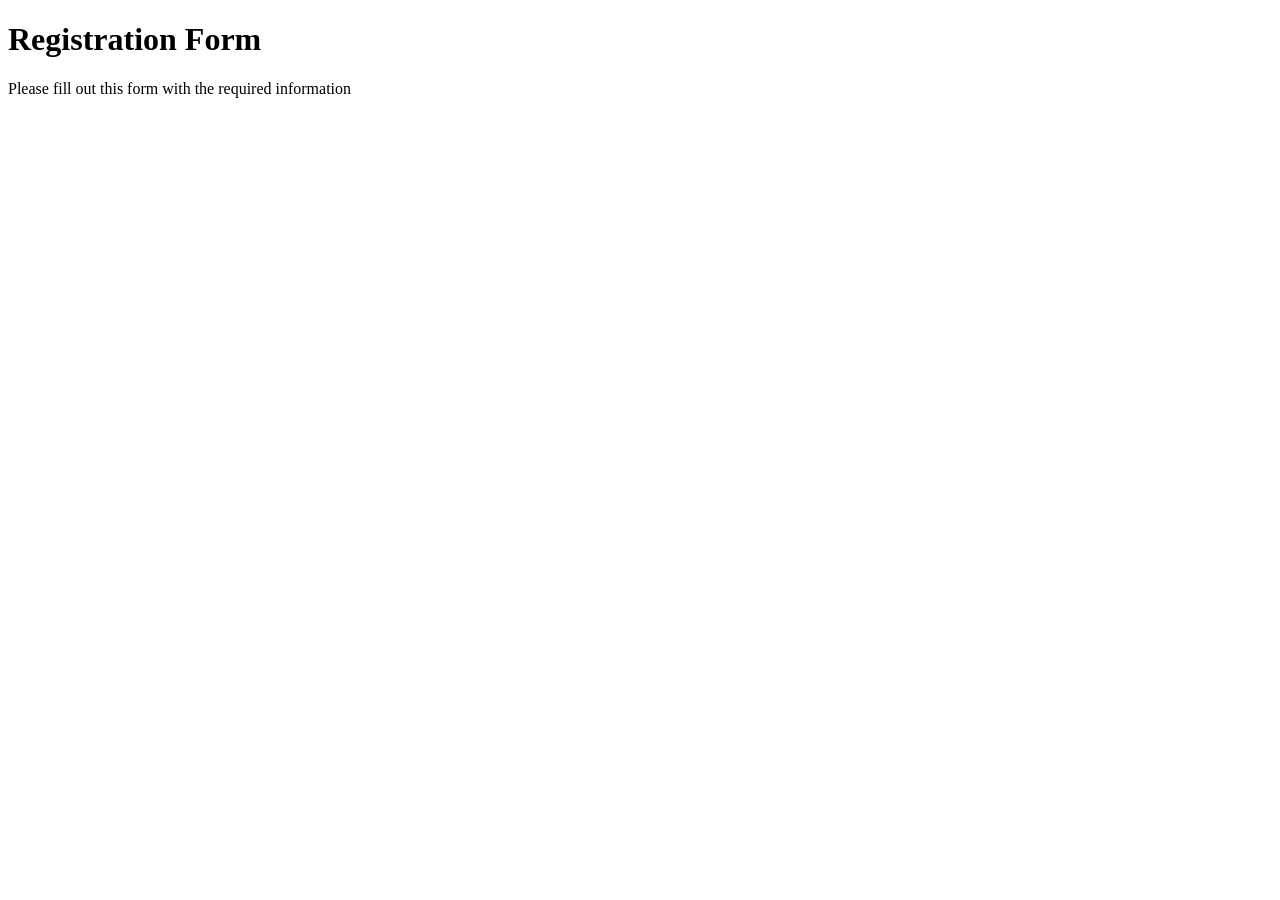
==== form.html @ bb78f28a "create html doc" ====
<!DOCTYPE html>
<html lang="en">
<head>
    <meta charset="UTF-8">
    <meta http-equiv="X-UA-Compatible" content="IE=edge">
    <meta name="viewport" content="width=device-width, initial-scale=1.0">
    <title>Form</title>
</head>
<body>
    <div id="reg-form">
        <h1>Registration Form</h1>
        <p>Please fill out this form with the required information</p>
    </div>
</body>
</html>
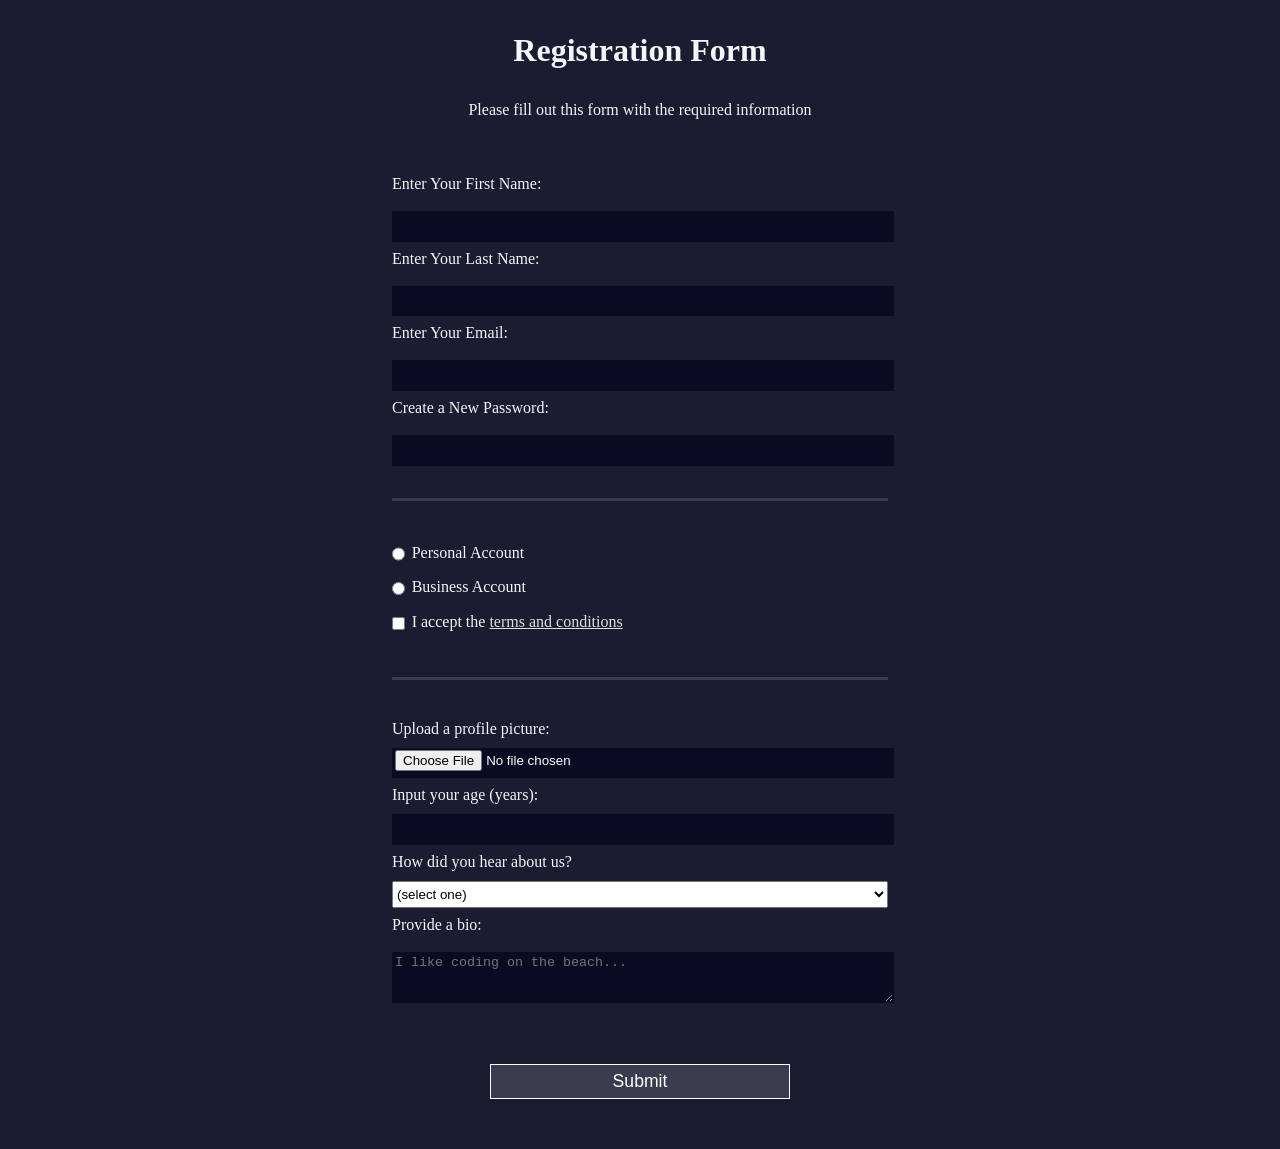
==== commit 5cd4af61: "Update" ====
--- a/form.html
+++ b/form.html
@@ -5,11 +5,47 @@
     <meta http-equiv="X-UA-Compatible" content="IE=edge">
     <meta name="viewport" content="width=device-width, initial-scale=1.0">
     <title>Form</title>
+    <link rel="stylesheet" href="css/style.css">
 </head>
 <body>
-    <div id="reg-form">
-        <h1>Registration Form</h1>
-        <p>Please fill out this form with the required information</p>
-    </div>
+    <h1>Registration Form</h1>
+    <p>Please fill out this form with the required information</p>
+    <form action="https://register-demo.freecodecamp.org" method="post">
+        <fieldset>
+            <label for="first-name">Enter Your First Name: </label>
+            <input type="text" name="first-name" id="first-name"  required>
+
+            <label for="last-name">Enter Your Last Name:</label>
+            <input type="text" name="last-name" id="last-name" required>
+
+            <label for="email">Enter Your Email:</label>
+            <input type="email" name="email" id="email" minlength="8" required>
+
+            <label for="new-password">Create a New Password:</label>
+            <input type="password" name="pass" id="new-password" pattern="[a-z0-5]{8,}" required>
+        </fieldset>
+        <fieldset>
+            <label for="personal-account"> <input class="inline" type="radio" name="account-type" id="personal-account">Personal Account</label>
+            
+            <label for="business-account"> <input class="inline" type="radio" name="account-type" id="business-account">Business Account</label>
+            
+            <label for="terms-and-conditions"> <input class="inline" type="checkbox" name="terms" id="terms-and-conditions" required>I accept the <a href="https://www.freecodecamp.org/news/terms-of-service/">terms and conditions</a></label>       
+        </fieldset>
+        <fieldset>
+            <label for="profile-picture">Upload a profile picture: <input type="file" name="" id="profile-picture"></label>
+            <label for="age">Input your age (years): <input type="age" name="age" id="number" min="13" max="120"></label>
+            <label for="referrer"> How did you hear about us?
+                <select name="" id="referrer"> 
+                    <option value="">(select one)</option>
+                    <option value="1">freeCodeCamp News</option>
+                    <option value="2">freeCodeCamp YouTube Channel</option>
+                    <option value="3">freeCodeCamp Forum</option>
+                    <option value="4">Other</option>
+                </select>
+            </label> Provide a bio:
+            <label for="bio"><textarea name="bio" id="bio" cols="30" rows="3" placeholder="I like coding on the beach..."></textarea></label>
+        </fieldset>
+        <input type="submit" value="Submit">
+    </form>
 </body>
 </html>
--- a/css/style.css
+++ b/css/style.css
@@ -0,0 +1,76 @@
+@charset "UTF-8";
+
+body {
+    width: 100%;
+    height: 100vh;
+    margin: 0 auto;
+    background-color: #1b1b32;
+    color: #f5f6f7;
+    font-family: Tahoma;
+    font-size: 16px;
+}
+
+body > h1, p {
+    margin: 1em auto;
+    text-align: center;
+}
+
+form {
+    margin: 0 auto;
+    max-width: 500px;
+    min-width: 300px;
+    width: 60vw;
+    padding-bottom: 2em;
+}
+
+form > fieldset {
+    border: none;
+    border-bottom: 3px solid #3b3b4f;
+    padding: 2rem 0;
+}
+
+form > fieldset:last-of-type {
+    border-bottom: none;
+}
+
+form label {
+    display: block;
+    margin: 0.5rem 0;
+}
+
+form input, textarea, select {
+    width: 100%;
+    margin: 10px 0 0 0;
+    min-height: 2em;
+}
+
+form input, textarea {
+    background-color: #0A0A23;
+    border: 1px solid #0A0A23;
+    color: #ffffff;
+}
+
+label > input.inline {
+    width: unset;
+    margin: 0 0.5em 0 0;
+    vertical-align: middle;
+}
+
+input[type="submit"] {
+    display: block;
+    width: 60%;
+    height: 2em;
+    margin: 1em auto;
+    font-size: 1.1rem;
+    background-color: #3B3B4F;
+    border-color: white;
+    min-width: 300px;
+}
+
+input[type="file"] {
+    padding: 1px 2px;
+}
+
+a {
+    color: #dfdfe2;
+}
